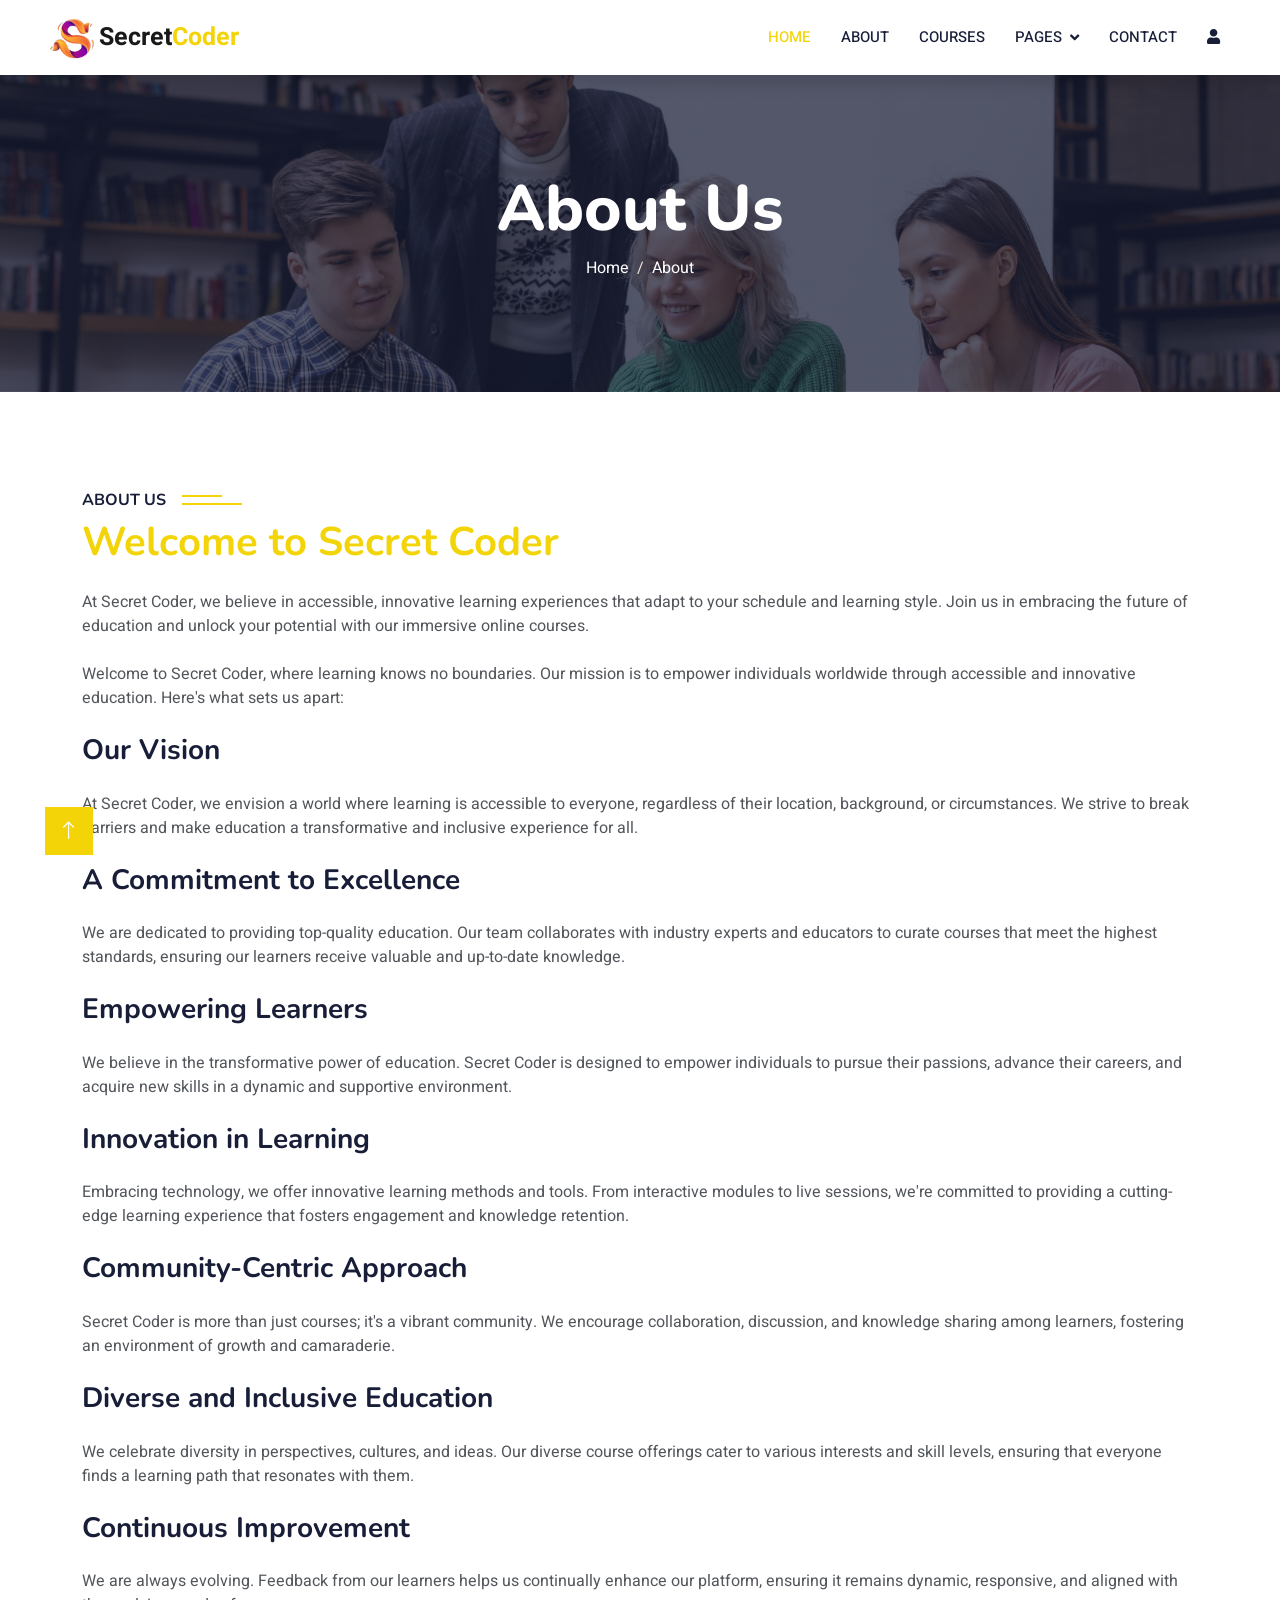
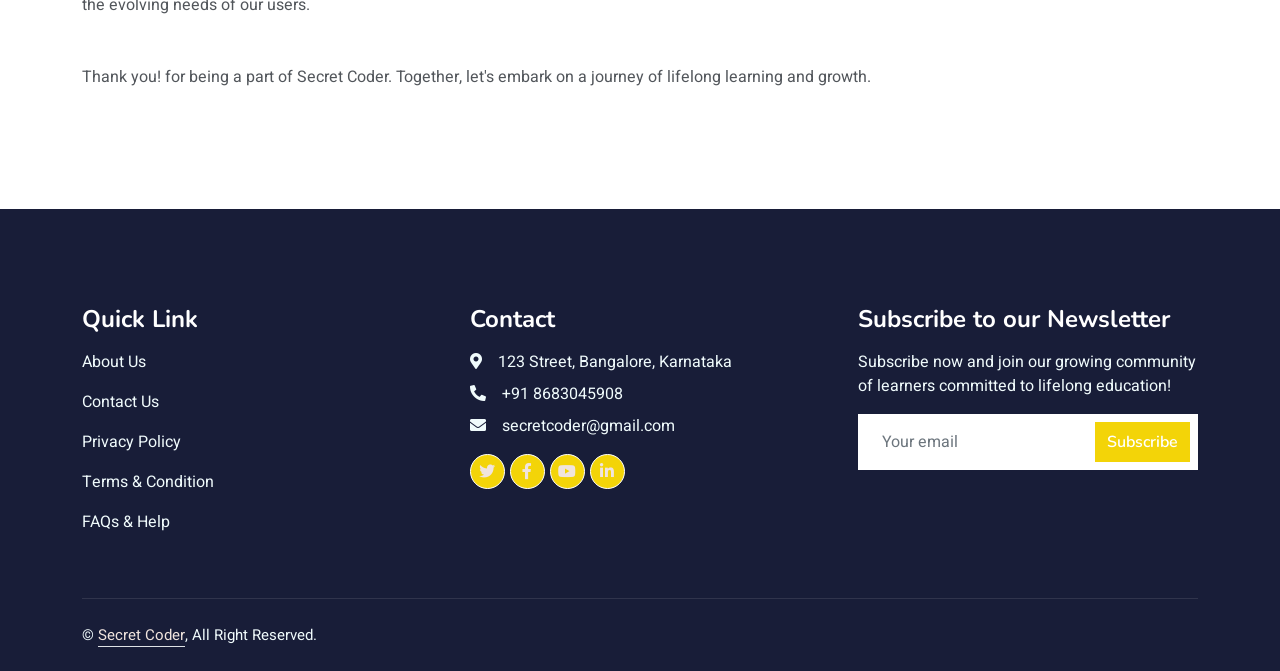
==== pfa project/about.html @ 0ae33075 "first commit" ====
<!DOCTYPE html>
<html lang="en">

<head>
    <meta charset="utf-8">
    <title>Secret Coder : About Us</title>
    <meta content="width=device-width, initial-scale=1.0" name="viewport">
    <meta content="" name="keywords">
    <meta content="" name="description">

    <!-- Favicon -->
    <link href="img/icon.png" rel="icon">

    <!-- Google Web Fonts -->
    <link rel="preconnect" href="https://fonts.googleapis.com">
    <link rel="preconnect" href="https://fonts.gstatic.com" crossorigin>
    <link
        href="https://fonts.googleapis.com/css2?family=Heebo:wght@400;500;600&family=Nunito:wght@600;700;800&display=swap"
        rel="stylesheet">

    <!-- Icon Font Stylesheet -->
    <link href="https://cdnjs.cloudflare.com/ajax/libs/font-awesome/5.10.0/css/all.min.css" rel="stylesheet">
    <link href="https://cdn.jsdelivr.net/npm/bootstrap-icons@1.4.1/font/bootstrap-icons.css" rel="stylesheet">

    <!-- Libraries Stylesheet -->
    <link href="lib/animate/animate.min.css" rel="stylesheet">
    <link href="lib/owlcarousel/assets/owl.carousel.min.css" rel="stylesheet">

    <!-- Customized Bootstrap Stylesheet -->
    <link href="css/bootstrap.min.css" rel="stylesheet">

    <!-- Template Stylesheet -->
    <link href="css/style.css" rel="stylesheet">
</head>

<body>
    <!-- Spinner Start -->
    <div id="spinner"
        class="show bg-white position-fixed translate-middle w-100 vh-100 top-50 start-50 d-flex align-items-center justify-content-center">
        <div class="spinner-border text-primary" style="width: 3rem; height: 3rem;" role="status">
            <span class="sr-only">Loading...</span>
        </div>
    </div>
    <!-- Spinner End -->


    <!-- Navbar Start -->
    <nav class="navbar navbar-expand-lg bg-white navbar-light shadow sticky-top p-0">
        <a href="index.html" class="navbar-brand d-flex align-items-center px-4 px-lg-5">
            <p class="m-0 fw-bold" style="font-size: 25px;"><img src="img/icon.png" alt="" height="50px">Secret<span
                    style="color:  #f3d408;">Coder</span></p>
        </a>
        <button type="button" class="navbar-toggler me-4" data-bs-toggle="collapse" data-bs-target="#navbarCollapse"
            style="border: none;">
            <span class="navbar-toggler-icon"></span>
        </button>
        <div class="collapse navbar-collapse" id="navbarCollapse">
            <div class="navbar-nav ms-auto p-4 p-lg-0">
                <a href="index.html" class="nav-item nav-link active">Home</a>
                <a href="about.html" class="nav-item nav-link">About</a>
                <a href="courses.html" class="nav-item nav-link">Courses</a>
                <div class="nav-item dropdown">
                    <a href="#" class="nav-link dropdown-toggle" data-bs-toggle="dropdown">Pages</a>
                    <div class="dropdown-menu fade-down m-0">
                        <a href="team.html" class="dropdown-item">Our Team</a>
                        <a href="testimonial.html" class="dropdown-item">Testimonial</a>

                    </div>
                </div>
                <a href="contact.html" class="nav-item nav-link">Contact</a>
                <a href="login.html" class="nav-item nav-link"><i class="fa fa-user"></i></a>
                <a href="#" class="nav-item nav-link">
                    <div id="google_translate_element"></div>
                </a>
            </div>
        </div>
    </nav>
    <!-- Navbar End -->

    <!-- Header Start -->
    <div class="container-fluid bg-primary py-5 mb-5 page-header">
        <div class="container py-5">
            <div class="row justify-content-center">
                <div class="col-lg-10 text-center">
                    <h1 class="display-3 text-white animated slideInDown">About Us</h1>
                    <nav aria-label="breadcrumb">
                        <ol class="breadcrumb justify-content-center">
                            <li class="breadcrumb-item"><a class="text-white" href="index.html">Home</a></li>
                            <li class="breadcrumb-item text-white active" aria-current="page">About</li>
                        </ol>
                    </nav>
                </div>
            </div>
        </div>
    </div>
    <!-- Header End -->

    <!-- About Start -->
    <div class="container-xxl py-5">
        <div class="container">
            <div class="row g-5">

                <div class="col-lg-12 wow fadeInUp" data-wow-delay="0.3s">
                    <h6 class="section-title bg-white text-start pe-3">About Us</h6>
                    <h1 class="mb-4" style="color:  #f3d408;">Welcome to Secret Coder</h1>
                    <p class="mb-4">
                        At Secret Coder, we believe in accessible, innovative learning experiences that adapt to your
                        schedule and learning style. Join us in embracing the future of education and unlock your
                        potential with our immersive online courses.
                    </p>
                    <p class="mb-4">Welcome to Secret Coder, where learning knows no boundaries. Our mission
                        is to empower individuals worldwide through accessible and innovative education. Here's what
                        sets us apart:</p>

                    <h3 class="mb-4">Our Vision</h3>
                    <p class="mb-4">At Secret Coder, we envision a world where learning is accessible to everyone,
                        regardless of their location, background, or circumstances. We strive to break barriers and make
                        education a transformative and inclusive experience for all.</p>

                    <h3 class="mb-4">A Commitment to Excellence</h3>
                    <p class="mb-4"> We are dedicated to providing top-quality education. Our team collaborates with
                        industry experts and educators to curate courses that meet the highest standards, ensuring our
                        learners receive valuable and up-to-date knowledge.</p>

                    <h3 class="mb-4">Empowering Learners</h3>

                    <p class="mb-4">We believe in the transformative power of education. Secret Coder is
                        designed to empower individuals to pursue their passions, advance their careers, and acquire new
                        skills in a dynamic and supportive environment.</p>

                    <h3 class="mb-4">Innovation in Learning</h3>

                    <p class="mb-4">Embracing technology, we offer innovative learning methods and tools. From
                        interactive modules to live sessions, we're committed to providing a cutting-edge learning
                        experience that fosters engagement and knowledge retention.</p>

                    <h3 class="mb-4">Community-Centric Approach</h3>

                    <p class="mb-4"> Secret Coder is more than just courses; it's a vibrant community. We
                        encourage collaboration, discussion, and knowledge sharing among learners, fostering an
                        environment of growth and camaraderie.</p>

                    <h3 class="mb-4">Diverse and Inclusive Education</h3>

                    <p class="mb-4">We celebrate diversity in perspectives, cultures, and ideas. Our diverse course
                        offerings cater to various interests and skill levels, ensuring that everyone finds a learning
                        path that resonates with them.</p>

                    <h3 class="mb-4">Continuous Improvement</h3>

                    <p class="mb-4">We are always evolving. Feedback from our learners helps us continually enhance our
                        platform, ensuring it remains dynamic, responsive, and aligned with the evolving needs of our
                        users.</p>

                    <p class=" mt-5 mb-4">Thank you! for being a part of Secret Coder. Together, let's embark on a
                        journey of lifelong learning and growth.</p>

                </div>

            </div>
        </div>
    </div>
    <!-- About End -->


    <!-- Footer Start -->
    <div class="container-fluid bg-dark text-light footer pt-5 mt-5 wow fadeIn" data-wow-delay="0.1s">
        <div class="container py-5">
            <div class="row g-5">
                <div class="col-lg-4 col-md-6">
                    <h4 class="text-white mb-3">Quick Link</h4>
                    <p><a class="text-light" href="about.html">About Us</a></p>
                    <p><a class="text-light" href="contact.html">Contact Us</a></p>
                    <p><a class="text-light" href="">Privacy Policy</a></p>
                    <p><a class="text-light" href="">Terms & Condition</a></p>
                    <p><a class="text-light" href="">FAQs & Help</a></p>
                </div>
                <div class="col-lg-4 col-md-6">
                    <h4 class="text-white mb-3">Contact</h4>
                    <p class="mb-2"><i class="fa fa-map-marker-alt me-3"></i>123 Street, Bangalore, Karnataka</p>
                    <p class="mb-2"><i class="fa fa-phone-alt me-3"></i>+91 8683045908</p>
                    <p class="mb-2"><i class="fa fa-envelope me-3"></i>secretcoder@gmail.com</p>
                    <div class="d-flex pt-2">
                        <a class="btn btn-outline-light btn-social" href=""><i class="fab fa-twitter"></i></a>
                        <a class="btn btn-outline-light btn-social" href=""><i class="fab fa-facebook-f"></i></a>
                        <a class="btn btn-outline-light btn-social" href=""><i class="fab fa-youtube"></i></a>
                        <a class="btn btn-outline-light btn-social" href=""><i class="fab fa-linkedin-in"></i></a>
                    </div>
                </div>

                <div class="col-lg-4 col-md-6">
                    <h4 class="text-white mb-3">Subscribe to our Newsletter</h4>
                    <p>Subscribe now and join our growing community of learners committed to lifelong education! </p>
                    <div class="position-relative mx-auto" style="max-width: 400px;">
                        <form action="#">
                            <input class="form-control border-0 w-100 py-3 ps-4 pe-5" type="email"
                                placeholder="Your email" required>
                            <button type="submit"
                                class="btn btn-primary py-2 position-absolute top-0 end-0 mt-2 me-2"><a
                                    href="mailto:keertidvcorai@gmail.com">Subscribe</a></button>
                        </form>
                    </div>
                </div>
            </div>
        </div>
        <div class="container">
            <div class="copyright">
                <div class="row">
                    <div class="col-md-6 text-center text-md-start mb-3 mb-md-0">
                        &copy; <a class="border-bottom" href="index.html">Secret Coder</a>, All Right Reserved.

                    </div>
                </div>
            </div>
        </div>
    </div>
    <!-- Footer End -->


    <!-- Back to Top -->
    <a href="#" class="btn btn-lg btn-primary btn-lg-square back-to-top"><i class="bi bi-arrow-up"></i></a>


    <!-- JavaScript Libraries -->
    <script src="https://code.jquery.com/jquery-3.4.1.min.js"></script>
    <script src="https://cdn.jsdelivr.net/npm/bootstrap@5.0.0/dist/js/bootstrap.bundle.min.js"></script>
    <script src="lib/wow/wow.min.js"></script>
    <script src="lib/easing/easing.min.js"></script>
    <script src="lib/waypoints/waypoints.min.js"></script>
    <script src="lib/owlcarousel/owl.carousel.min.js"></script>


    <!-- Template Javascript -->
    <script src="js/main.js"></script>
</body>

</html>
---- pfa project/css/style.css ----
/********** Template CSS **********/
:root {
    --primary:  #f3d408;
    --light: #F0FBFC;
    --light: #f0e4de;
    --dark: #181d38;
}

.btn {
    background-color: #f3d408;
    border: none;
}

.btn a {
    text-decoration: none;
    color: #fff;
}

.btn:hover {
    background: transparent;
    color: var(--primary) !important;
    border: 1px solid var(--primary);
}

.btn:hover a {
    color: var(--primary) !important;
}

.btn-light {
    background-color: var(--light);
}

.btn-light:hover {
    background: transparent;
    color: var(--light) !important;
    border: 1px solid var(--light);
}

.fw-medium {
    font-weight: 600 !important;
}

.fw-semi-bold {
    font-weight: 700 !important;
}

.back-to-top {
    position: fixed;
    display: none;
    left: 45px;
    bottom: 45px;
    z-index: 99;
}


/*** Spinner ***/
#spinner {
    opacity: 0;
    visibility: hidden;
    transition: opacity .5s ease-out, visibility 0s linear .5s;
    z-index: 99999;
}

#spinner.show {
    transition: opacity .5s ease-out, visibility 0s linear 0s;
    visibility: visible;
    opacity: 1;
}


/*** Button ***/
.btn {
    font-family: 'Nunito', sans-serif;
    font-weight: 600;
    transition: .5s;
}

.btn.btn-primary,
.btn.btn-secondary {
    color: #FFFFFF;
}

.btn-square {
    width: 38px;
    height: 38px;
}

.btn-sm-square {
    width: 32px;
    height: 32px;
}

.btn-lg-square {
    width: 48px;
    height: 48px;
}

.btn-square,
.btn-sm-square,
.btn-lg-square {
    padding: 0;
    display: flex;
    align-items: center;
    justify-content: center;
    font-weight: normal;
    border-radius: 0px;
}


/*** Navbar ***/
.navbar .dropdown-toggle::after {
    border: none;
    content: "\f107";
    font-family: "Font Awesome 5 Free";
    font-weight: 900;
    vertical-align: middle;
    margin-left: 8px;
}

.navbar-light .navbar-nav .nav-link {
    margin-right: 30px;
    padding: 25px 0;
    color: #FFFFFF;
    font-size: 15px;
    text-transform: uppercase;
    outline: none;
}

.navbar-light .navbar-nav .nav-link:hover,
.navbar-light .navbar-nav .nav-link.active {
    color: var(--primary);
}

@media (max-width: 991.98px) {
    .navbar-light .navbar-nav .nav-link {
        margin-right: 0;
        padding: 10px 0;
    }

    .navbar-light .navbar-nav {
        border-top: 1px solid #EEEEEE;
    }
}

.navbar-light .navbar-brand,
.navbar-light a.btn {
    height: 75px;
}

.navbar-light .navbar-nav .nav-link {
    color: var(--dark);
    font-weight: 500;
}

.navbar-light.sticky-top {
    top: -100px;
    transition: .5s;
}

.navbar-toggler-icon {
    color: #f3d408;
}

.navbar-toggler {
    border: 2px solid #f3d408;
}

@media (min-width: 992px) {
    .navbar .nav-item .dropdown-menu {
        display: block;
        margin-top: 0;
        opacity: 0;
        visibility: hidden;
        transition: .5s;
    }

    .navbar .dropdown-menu.fade-down {
        top: 100%;
        transform: rotateX(-75deg);
        transform-origin: 0% 0%;
    }

    .navbar .nav-item:hover .dropdown-menu {
        top: 100%;
        transform: rotateX(0deg);
        visibility: visible;
        transition: .5s;
        opacity: 1;
    }
}

/*** Header carousel ***/

.header-carousel .owl-carousel-item {
    position: relative;
    height: 100vh;
}

.header-carousel p {
    margin-top: 20px;
    font-size: 20px;
    line-height: 30px;
}

@media (max-width: 1300px) {
    .header-carousel .owl-carousel-item {
        position: relative;
        min-height: 80vh;
    }

    .header-carousel .owl-carousel-item img {
        position: absolute;
        width: 100%;
        height: 100%;
        object-fit: cover;
    }
}

@media (max-width: 768px) {
    .header-carousel .owl-carousel-item {
        position: relative;
        min-height: 500px;
    }

    .header-carousel .owl-carousel-item img {
        position: absolute;
        width: 100%;
        height: 100%;
        object-fit: cover;
    }
}

@media (max-width: 430px) {

    .header-carousel .owl-carousel-item {
        position: relative;
        height: 500px;
    }

    .header-carousel .owl-carousel-item img {
        position: absolute;
        width: 100%;
        height: 100%;
        object-fit: cover;
    }

    .header-carousel h1 {
        font-size: 30px;
        line-height: 30px;
    }

    .header-carousel p {
        margin-top: 20px;
        font-size: 15px;
        line-height: 20px;
    }
}

.header-carousel .owl-nav {
    position: absolute;
    top: 50%;
    right: 8%;
    transform: translateY(-50%);
    display: flex;
    flex-direction: column;
}

.header-carousel .owl-nav .owl-prev,
.header-carousel .owl-nav .owl-next {
    margin: 7px 0;
    width: 45px;
    height: 45px;
    display: flex;
    align-items: center;
    justify-content: center;
    color: #FFFFFF;
    background: transparent;
    border: 1px solid #FFFFFF;
    font-size: 22px;
    transition: .5s;
}

.header-carousel .owl-nav .owl-prev:hover,
.header-carousel .owl-nav .owl-next:hover {
    background: var(--primary);
    border-color: var(--primary);
}

.page-header {
    background: linear-gradient(rgba(24, 29, 56, .7), rgba(24, 29, 56, .7)), url(../img/carousel-1.jpg);
    background-position: center center;
    background-repeat: no-repeat;
    background-size: cover;
}

.page-header-inner {
    background: rgba(15, 23, 43, .7);
}

.breadcrumb-item+.breadcrumb-item::before {
    color: var(--light);
}


/*** Section Title ***/
.section-title {
    position: relative;
    display: inline-block;
    text-transform: uppercase;
}

.section-title::before {
    position: absolute;
    content: "";
    width: calc(100% + 80px);
    height: 2px;
    top: 4px;
    left: -40px;
    background: var(--primary);
    z-index: -1;
}

.section-title::after {
    position: absolute;
    content: "";
    width: calc(100% + 120px);
    height: 2px;
    bottom: 5px;
    left: -60px;
    background: var(--primary);
    z-index: -1;
}

.section-title.text-start::before {
    width: calc(100% + 40px);
    left: 0;
}

.section-title.text-start::after {
    width: calc(100% + 60px);
    left: 0;
}


/*** Service ***/
.service-item {
    transition: .5s;
}


.service-item i {
    color: var(--primary);
}

.service-item:hover {
    margin-top: -10px;
    background: var(--primary);
}

.service-item * {
    transition: all .3s ease-in-out;
}

.service-item:hover * {
    color: #fff !important;
}

.course-item img {
    width: 100%;
    height: 200px;
    border-radius: 5px;
}

/*** Categories & Courses ***/

.category .content {
    cursor: pointer;
    transition: .5s;
}

.category .content:hover {
    background-color: var(--primary);
    color: #fff;
}

.category .content h5 a {
    text-decoration: none;
    color: var(--dark);
    transition: all 0.3s ease-in-out;
}

.category .content:hover h5 a {
    color: #fff !important;
}

.category img {
    width: 50px;
    height: 50px;
}

.category img,
.course-item img {
    transition: .5s;
}

.category a:hover img,
.course-item:hover img {
    transform: scale(1.1);
    margin-top: -10px;
}


/*** Team ***/
.team-item img {
    transition: .5s;
}

.team-item:hover img {
    transform: scale(1.1);
}


/*** Testimonial ***/
.testimonial-carousel::before {
    position: absolute;
    content: "";
    top: 0;
    left: 0;
    height: 100%;
    width: 0;
    background: linear-gradient(to right, rgba(255, 255, 255, 1) 0%, rgba(255, 255, 255, 0) 100%);
    z-index: 1;
}

.testimonial-carousel::after {
    position: absolute;
    content: "";
    top: 0;
    right: 0;
    height: 100%;
    width: 0;
    background: linear-gradient(to left, rgba(255, 255, 255, 1) 0%, rgba(255, 255, 255, 0) 100%);
    z-index: 1;
}

@media (min-width: 768px) {

    .testimonial-carousel::before,
    .testimonial-carousel::after {
        width: 200px;
    }
}

@media (min-width: 992px) {

    .testimonial-carousel::before,
    .testimonial-carousel::after {
        width: 300px;
    }
}

.testimonial-carousel .owl-item .testimonial-text,
.testimonial-carousel .owl-item.center .testimonial-text * {
    transition: .5s;
}

.testimonial-carousel .owl-item.center .testimonial-text {
    background: var(--primary) !important;
}

.testimonial-carousel .owl-item.center .testimonial-text * {
    color: #FFFFFF !important;
}

.testimonial-carousel .owl-dots {
    margin-top: 24px;
    display: flex;
    align-items: flex-end;
    justify-content: center;
}

.testimonial-carousel .owl-dot {
    position: relative;
    display: inline-block;
    margin: 0 5px;
    width: 15px;
    height: 15px;
    border: 1px solid #CCCCCC;
    transition: .5s;
}

.testimonial-carousel .owl-dot.active {
    background: var(--primary);
    border-color: var(--primary);
}


/*** Footer ***/
.footer .btn.btn-social {
    margin-right: 5px;
    width: 35px;
    height: 35px;
    display: flex;
    align-items: center;
    justify-content: center;
    color: var(--light);
    font-weight: normal;
    border: 1px solid #FFFFFF;
    border-radius: 35px;
    transition: .3s;
}

.footer .btn.btn-social:hover {
    color: var(--primary);
}

.footer .btn.btn-link {
    display: block;
    margin-bottom: 5px;
    padding: 0;
    text-align: left;
    color: #FFFFFF;
    font-size: 15px;
    font-weight: normal;
    text-transform: capitalize;
    transition: .3s;
}

.footer .btn.btn-link::before {
    position: relative;
    content: "\f105";
    font-family: "Font Awesome 5 Free";
    font-weight: 900;
    margin-right: 10px;
}

.footer .btn.btn-link:hover {
    letter-spacing: 1px;
    box-shadow: none;
}

.footer .copyright {
    padding: 25px 0;
    font-size: 15px;
    border-top: 1px solid rgba(256, 256, 256, .1);
}

.footer .copyright a {
    color: var(--light);
}

.footer .footer-menu a {
    margin-right: 15px;
    padding-right: 15px;
    border-right: 1px solid rgba(255, 255, 255, .1);
}

.footer .footer-menu a:last-child {
    margin-right: 0;
    padding-right: 0;
    border-right: none;
}
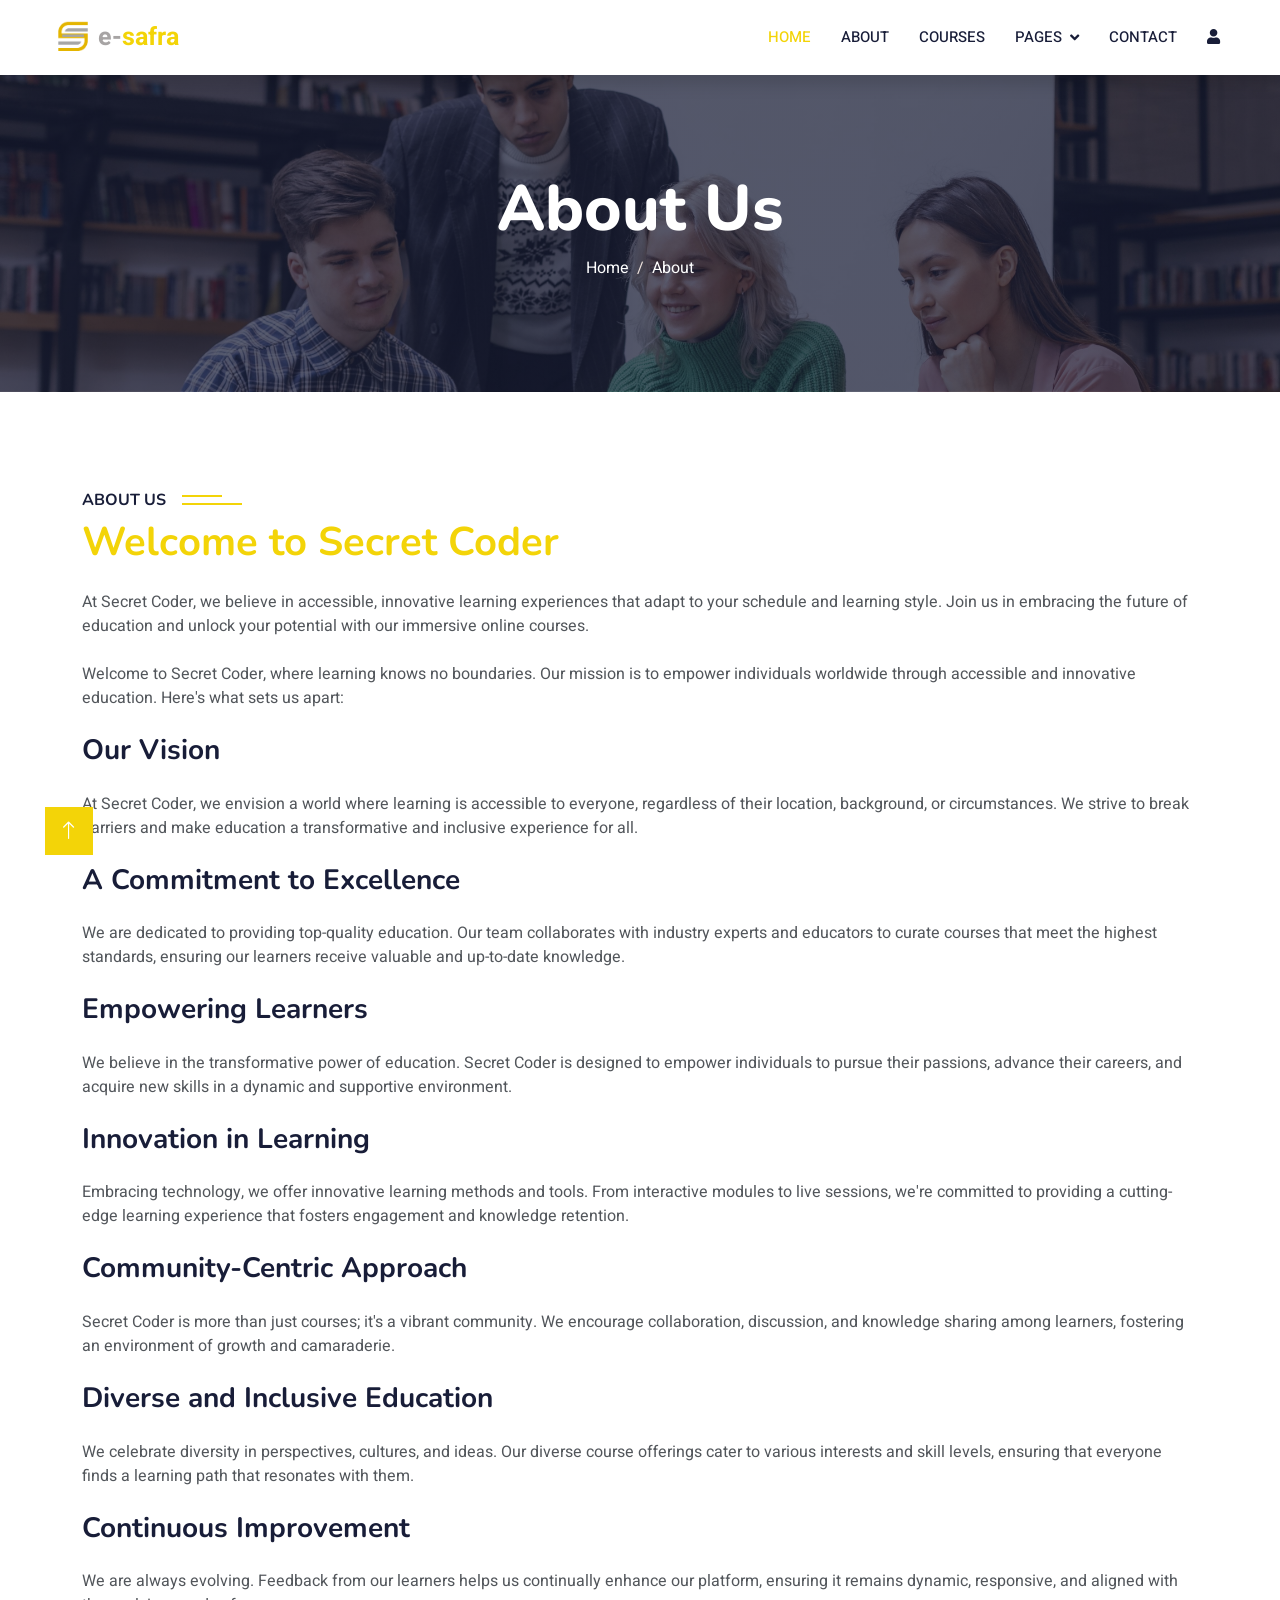
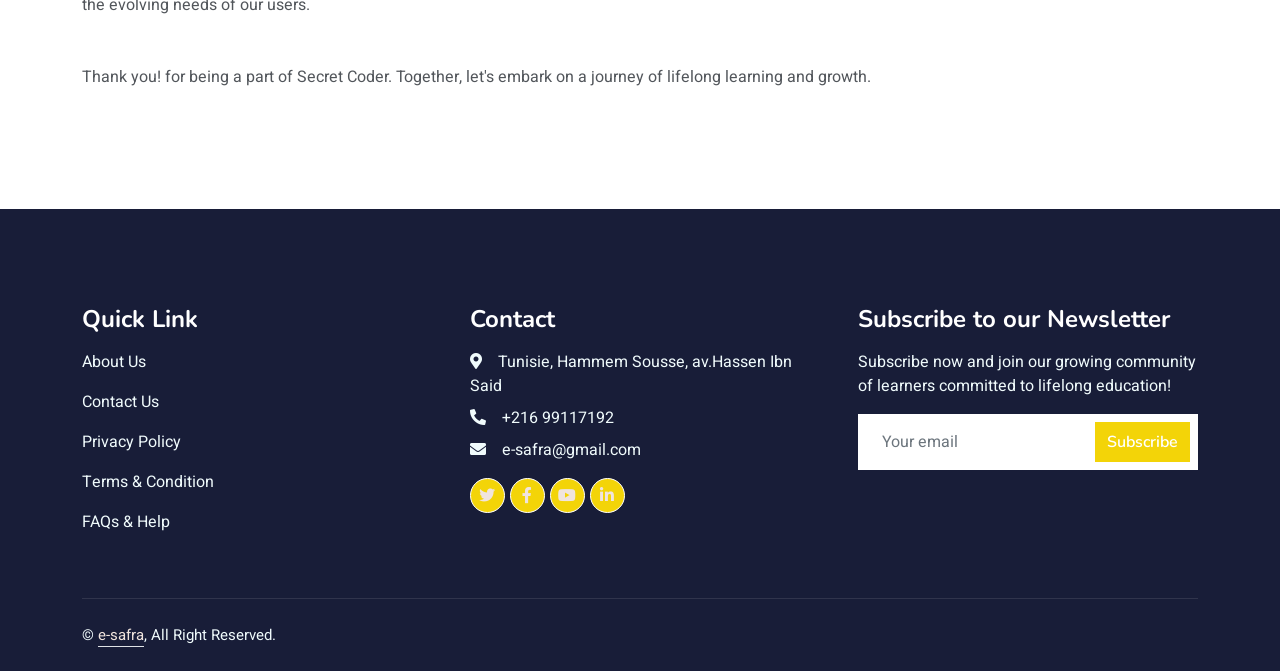
==== commit ab8e2aa4: "commit" ====
--- a/pfa project/about.html
+++ b/pfa project/about.html
@@ -47,8 +47,8 @@
     <!-- Navbar Start -->
     <nav class="navbar navbar-expand-lg bg-white navbar-light shadow sticky-top p-0">
         <a href="index.html" class="navbar-brand d-flex align-items-center px-4 px-lg-5">
-            <p class="m-0 fw-bold" style="font-size: 25px;"><img src="img/icon.png" alt="" height="50px">Secret<span
-                    style="color:  #f3d408;">Coder</span></p>
+            <p class="m-0 fw-bold" style="font-size: 25px;"><img src="img/icon.png" alt="" height="50px"><span style="color: rgb(167, 164, 164);">e-<span
+                    style="color:  #f3d408;">safra</span></p>
         </a>
         <button type="button" class="navbar-toggler me-4" data-bs-toggle="collapse" data-bs-target="#navbarCollapse"
             style="border: none;">
@@ -177,9 +177,9 @@
                 </div>
                 <div class="col-lg-4 col-md-6">
                     <h4 class="text-white mb-3">Contact</h4>
-                    <p class="mb-2"><i class="fa fa-map-marker-alt me-3"></i>123 Street, Bangalore, Karnataka</p>
-                    <p class="mb-2"><i class="fa fa-phone-alt me-3"></i>+91 8683045908</p>
-                    <p class="mb-2"><i class="fa fa-envelope me-3"></i>secretcoder@gmail.com</p>
+                    <p class="mb-2"><i class="fa fa-map-marker-alt me-3"></i>Tunisie, Hammem Sousse, av.Hassen Ibn Said</p>
+                    <p class="mb-2"><i class="fa fa-phone-alt me-3"></i>+216 99117192</p>
+                    <p class="mb-2"><i class="fa fa-envelope me-3"></i>e-safra@gmail.com</p>
                     <div class="d-flex pt-2">
                         <a class="btn btn-outline-light btn-social" href=""><i class="fab fa-twitter"></i></a>
                         <a class="btn btn-outline-light btn-social" href=""><i class="fab fa-facebook-f"></i></a>
@@ -207,7 +207,7 @@
             <div class="copyright">
                 <div class="row">
                     <div class="col-md-6 text-center text-md-start mb-3 mb-md-0">
-                        &copy; <a class="border-bottom" href="index.html">Secret Coder</a>, All Right Reserved.
+                        &copy; <a class="border-bottom" href="index.html">e-safra</a>, All Right Reserved.
 
                     </div>
                 </div>
